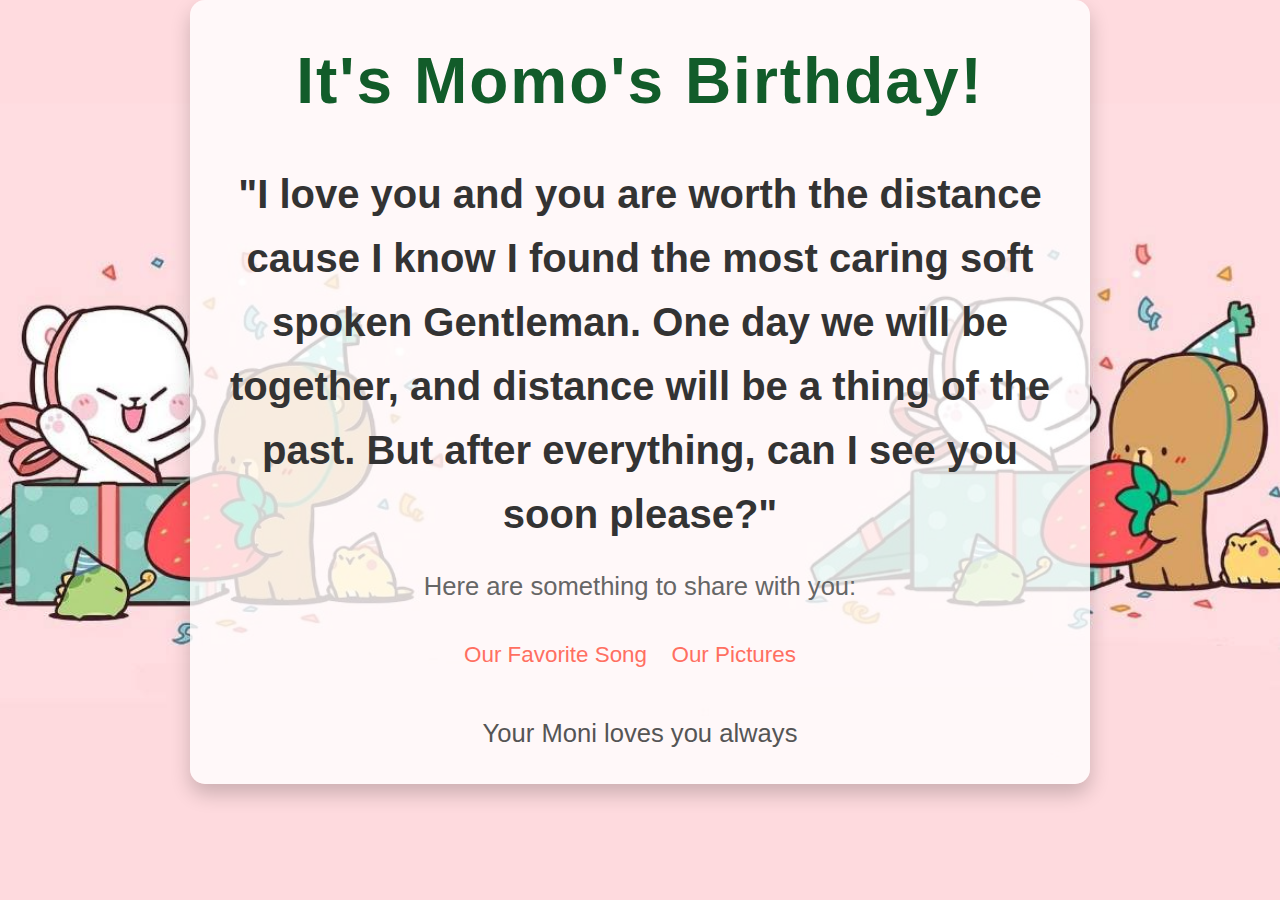
==== index.html @ d37d8d07 "Add files via upload" ====
<!DOCTYPE html>
<html lang="en">
<head>
  <meta charset="UTF-8">
  <meta name="viewport" content="width=device-width, initial-scale=1.0">
  <title>It's Momo's Birthday!</title>
  <link rel="stylesheet" href="styles.css">
</head>
<body>
  <div class="container">
    <header>
      <h1>It's Momo's Birthday!</h1>
    </header>

    <section class="intro">
      <h2>"I love you and you are worth the distance cause I know I found the most caring soft spoken Gentleman.
        One day we will be together, and distance will be a thing of the past. 
         But after everything, can I see you soon please?"</h2>
      <p>Here are something to share with you:</p>
    </section>

    <nav>
      <ul>
        <li><a href="song.html">Our Favorite Song</a></li>
        <li><a href="pictures.html">Our Pictures</a></li>
      </ul>
    </nav>

    <footer>
      <p>Your Moni loves you always</p>
    </footer>
  </div>
</body>
</html>
---- styles.css ----
/* Universal Reset */
* {
  margin: 0;
  padding: 0;
  box-sizing: border-box;
}

body {
  background-image: url('photo_2024-12-29_17-18-53.jpg');  /* Path to your image */
  background-size: cover;  /* Ensure the image covers the whole screen */
  background-position: center center;  /* Center the image */
  background-attachment: fixed;  /* Make the background fixed while scrolling */
  background-repeat: no-repeat;  /* Prevent the image from repeating */
  font-family: 'Arial', sans-serif;
  color: #333;
  line-height: 1.6;
}

.container {
  max-width: 900px;
  margin: 0 auto;
  background-color: rgba(255, 255, 255, 0.8); /* Semi-transparent background for readability */
  border-radius: 15px;
  box-shadow: 0 10px 20px rgba(0, 0, 0, 0.2);
  padding: 30px;
}

header {
  text-align: center;
  margin-bottom: 30px;
}

header h1 {
  font-size: 4rem;
  color: #125c2a;
  letter-spacing: 2px;
}

h2 {
  font-size: 2.5rem;
  color: #333;
  text-align: center;
  margin-bottom: 20px;
}

.intro p {
  font-size: 1.6rem;
  text-align: center;
  color: #666;
  margin-bottom: 30px;
}

nav {
  text-align: center;
}

nav ul {
  list-style: none;
  padding: 0;
}

nav ul li {
  display: inline;
  margin-right: 20px;
}

nav ul li a {
  font-size: 1.4rem;
  text-decoration: none;
  color: #ff6f61;
}

nav ul li a:hover {
  text-decoration: underline;
}

.content {
  text-align: center;
}

.memory-img {
  max-width: 80%; /* Adjusted for responsive resizing */
  height: auto;
  border-radius: 10px;
  box-shadow: 0 4px 8px rgba(0, 0, 0, 0.1);
  margin: 10px 0;
}

.song-link {
  display: inline-block;
  padding: 15px 30px;
  font-size: 1.2rem;
  color: #fff;
  background-color: #ff6f61;  /* Your favorite color */
  text-decoration: none;
  border-radius: 5px;
  transition: background-color 0.3s ease;
}

.song-link:hover {
  background-color: #e45c4e;  /* Darker shade on hover */
}

footer {
  text-align: center;
  margin-top: 40px;
  font-size: 1.6rem;
  color: #555;
}

/* Responsive Design */
@media (max-width: 1200px) {
  header h1 {
    font-size: 3.5rem;
  }
  h2 {
    font-size: 2rem;
  }
}

@media (max-width: 992px) {
  header h1 {
    font-size: 3rem;
  }
  .container {
    padding: 25px;
  }
  h2 {
    font-size: 1.8rem;
  }
  .memory-img {
    max-width: 70%;
  }
}

@media (max-width: 768px) {
  body {
    padding: 10px;
  }

  header h1 {
    font-size: 2.5rem;
  }

  h2 {
    font-size: 1.6rem;
  }

  .container {
    padding: 20px;
    width: 100%;
  }

  .memory-img {
    max-width: 90%;  /* Allow the image to scale with smaller screen sizes */
  }

  nav ul {
    text-align: left;
    margin-top: 20px;
  }

  nav ul li {
    display: block;
    margin-bottom: 15px;
  }

  .song-link {
    font-size: 1.1rem;
    padding: 12px 25px;
  }
}

@media (max-width: 480px) {
  header h1 {
    font-size: 2rem;
  }

  h2 {
    font-size: 1.4rem;
  }

  .container {
    padding: 15px;
  }

  .memory-img {
    max-width: 100%;  /* Image will be fully responsive on very small screens */
  }

  footer {
    font-size: 1.4rem;
  }

  nav ul li a {
    font-size: 1.2rem;
  }
}
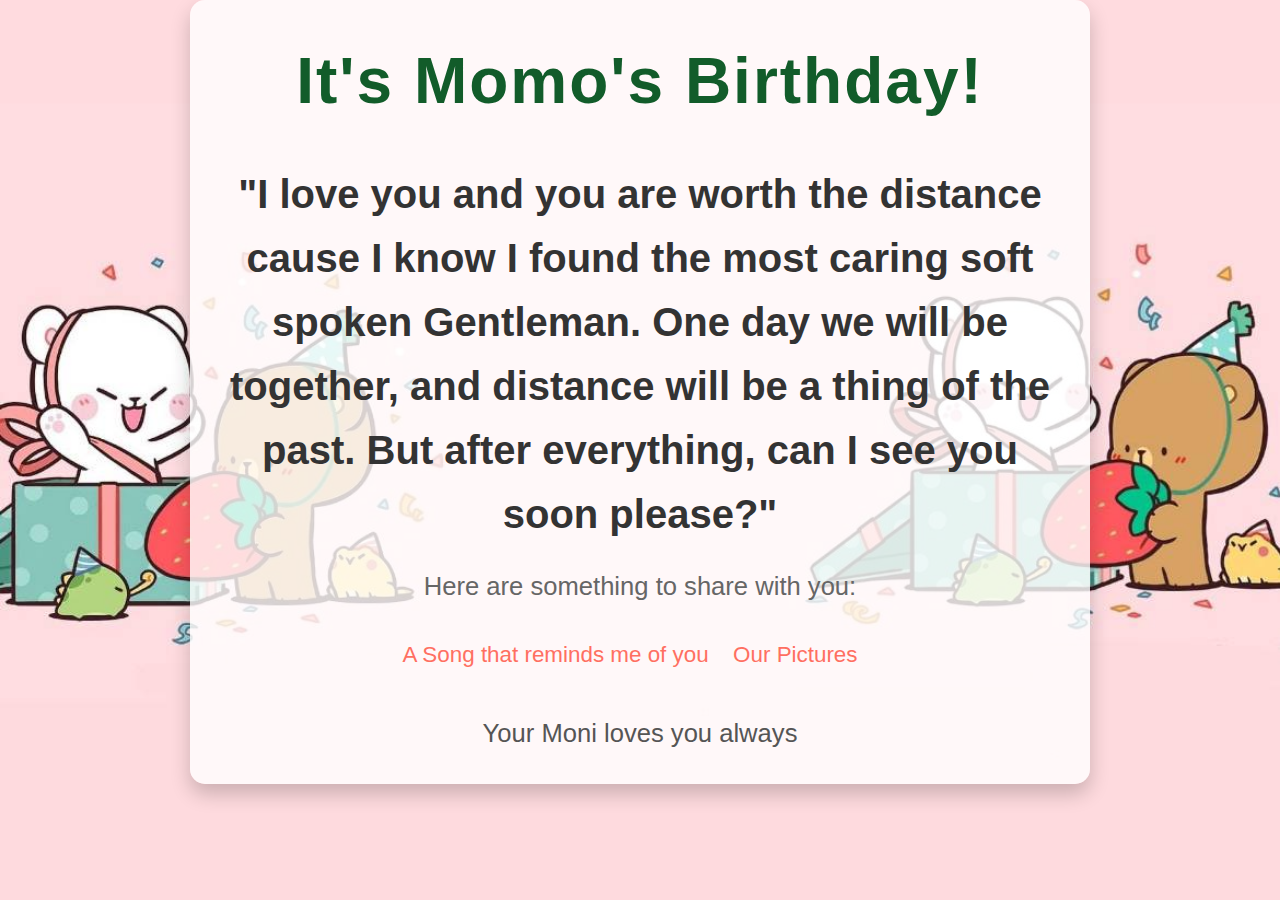
==== commit be6c3d5e: "Update index.html" ====
--- a/index.html
+++ b/index.html
@@ -21,7 +21,7 @@
 
     <nav>
       <ul>
-        <li><a href="song.html">Our Favorite Song</a></li>
+        <li><a href="song.html">A Song that reminds me of you</a></li>
         <li><a href="pictures.html">Our Pictures</a></li>
       </ul>
     </nav>
